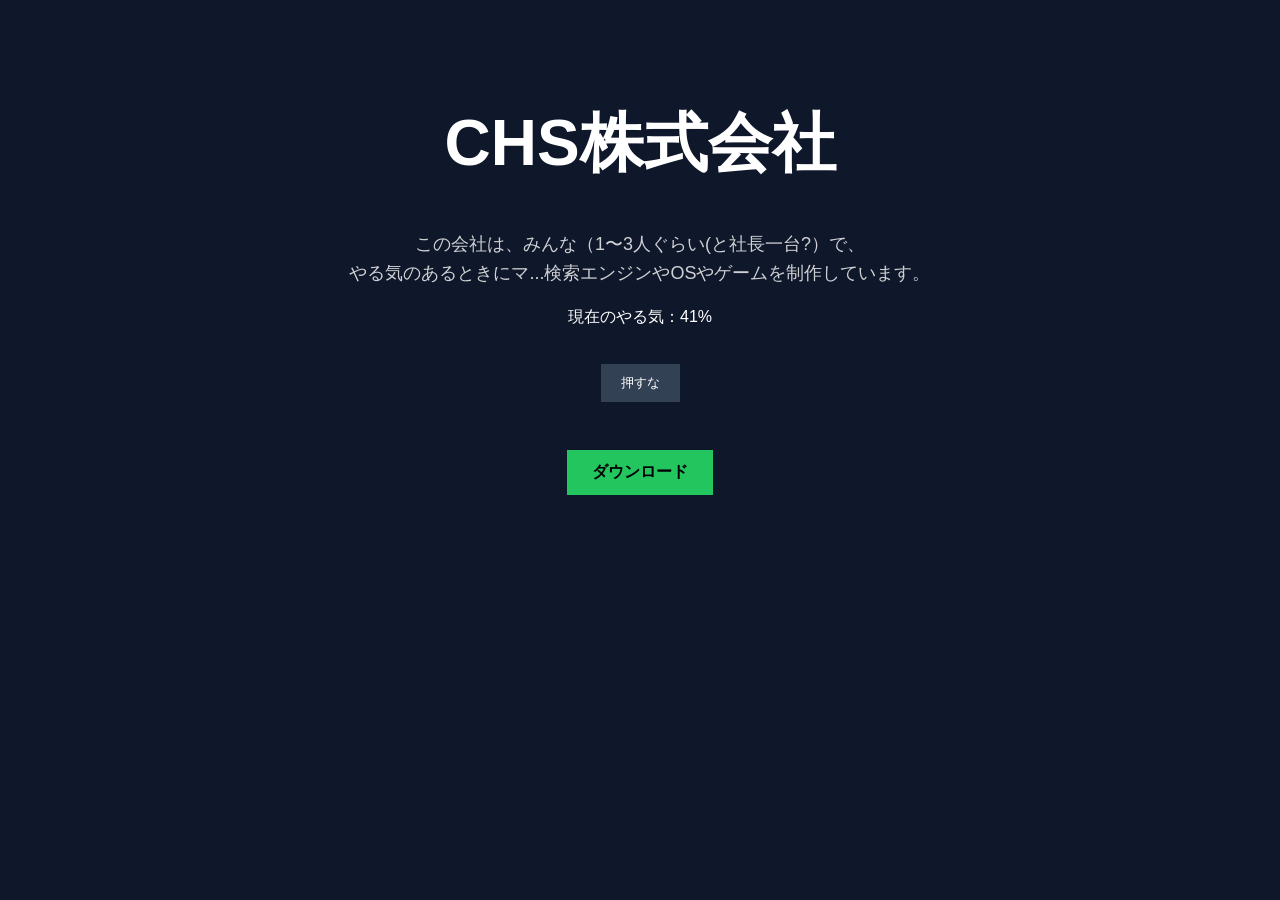
==== index.html @ a6ac12df "Add files via upload" ====
<!DOCTYPE html>
<html lang="ja">
<head>
  <meta charset="UTF-8">
  <title>CHS株式会社</title>
  <link rel="stylesheet" href="css/style.css">
</head>
<body>

  <h1>CHS株式会社</h1>

  <p class="description">
    この会社は、みんな（1〜3人ぐらい(と社長一台?）で、<br>
    やる気のあるときにマ...検索エンジンやOSやゲームを制作しています。
  </p>

  <! コードを勝手にみるな!!!! by ふくしゃちょお for took >
  <p id="motivation"></p>

  <button onclick="useless()">押すな</button>

  <br><br>

  <a class="download" href="pages/download.html">ダウンロード</a>

  <script src="js/main.js"></script>
</body>
</html>
---- css/style.css ----
body {
  margin: 0;
  font-family: sans-serif;
  background: #0f172a;
  color: white;
  text-align: center;
}

/* タイトル */
h1 {
  font-size: 64px;
  margin-top: 100px;
}

/* 説明文 */
.description {
  font-size: 18px;
  line-height: 1.6;
  opacity: 0.8;
  margin: 20px;
}

/* ボタン */
button {
  margin-top: 20px;
  padding: 10px 20px;
  border: none;
  background: #334155;
  color: white;
  cursor: pointer;
}

button:hover {
  background: #475569;
}

/* ダウンロード */
.download {
  display: inline-block;
  margin-top: 30px;
  padding: 12px 25px;
  background: #22c55e;
  color: black;
  text-decoration: none;
  font-weight: bold;
}

.download:hover {
  background: #16a34a;
}

/* スマホ対応（ちゃんとやるやつ） */
@media (max-width: 600px) {
  h1 {
    font-size: 40px;
  }

  .description {
    font-size: 14px;
  }
}

.list {
  width: 80%;
  margin: 40px auto;
}

.item {
  display: flex;
  justify-content: space-between;
  padding: 15px;
  border-bottom: 1px solid #334155;
}

.item span {
  width: 30%;
}

.item a {
  width: 30%;
  text-align: center;
  background: #3b82f6;
  color: white;
  text-decoration: none;
  padding: 5px;
}

.item a:hover {
  background: #2563eb;
}
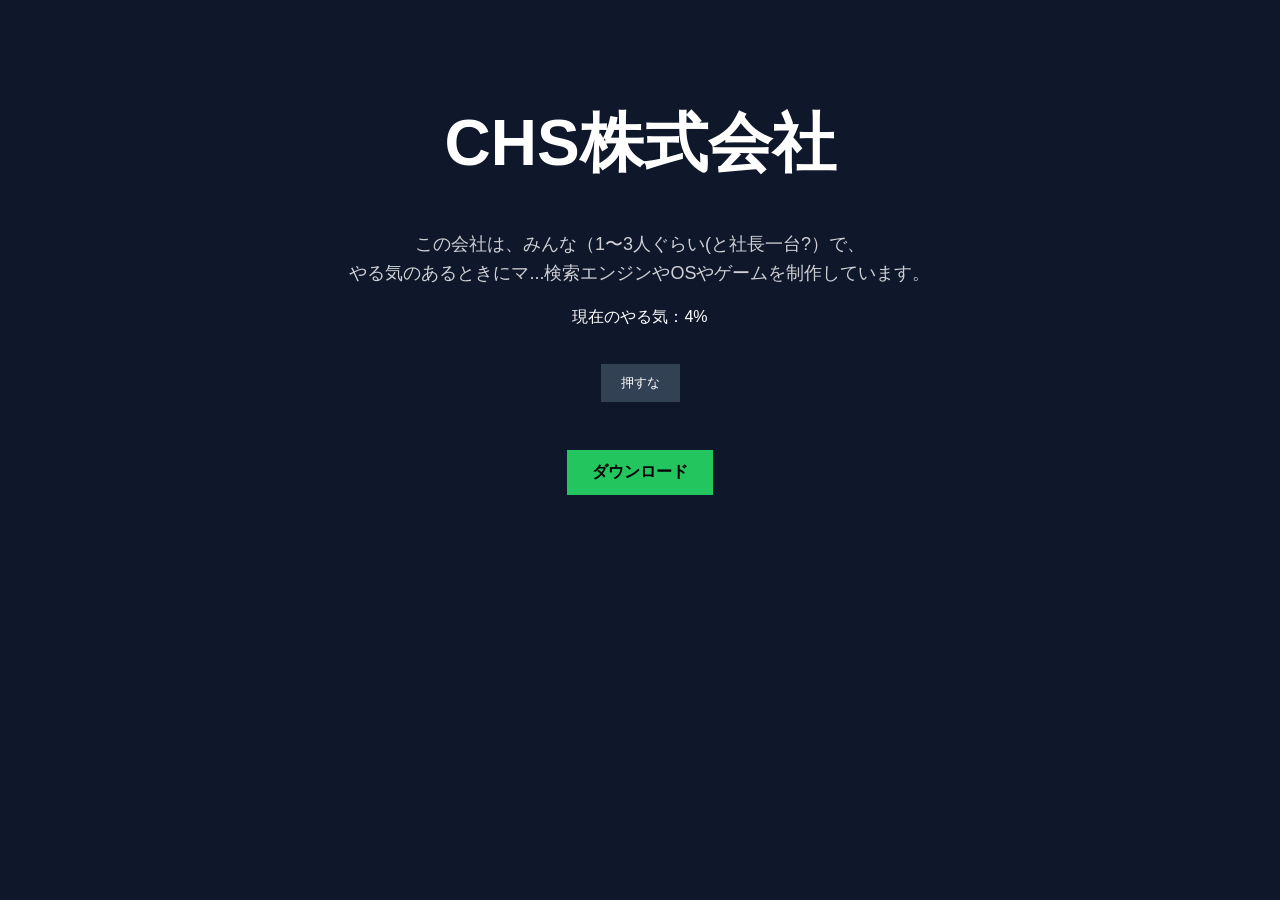
==== commit 99cf3eb4: "Update index.html" ====
--- a/index.html
+++ b/index.html
@@ -2,7 +2,7 @@
 <html lang="ja">
 <head>
   <meta charset="UTF-8">
-  <title>CHS株式会社</title>
+  <title>CHS㭑式会社</title>
   <link rel="stylesheet" href="css/style.css">
 </head>
 <body>
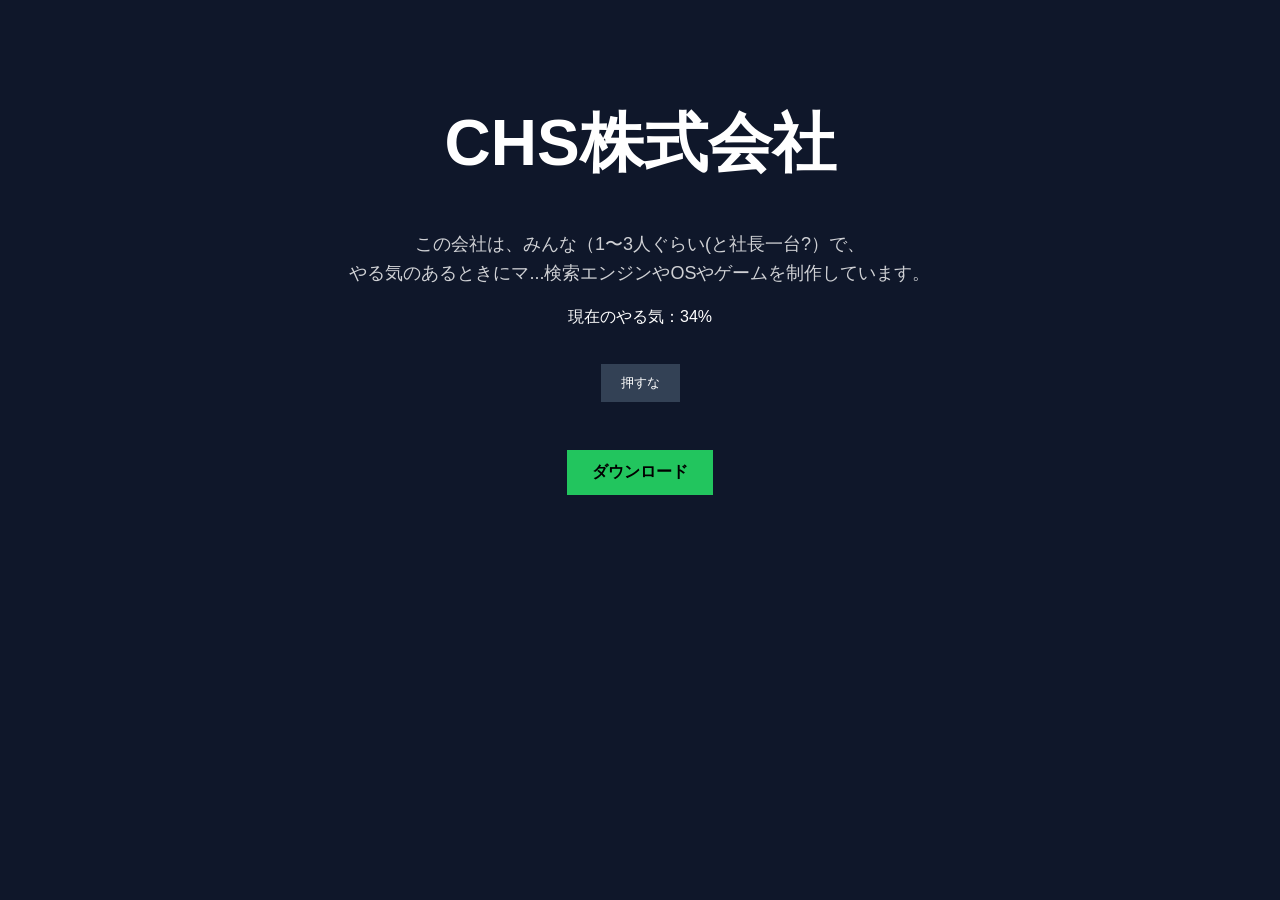
==== commit 6408f1a2: "Update index.html" ====
--- a/index.html
+++ b/index.html
@@ -2,7 +2,7 @@
 <html lang="ja">
 <head>
   <meta charset="UTF-8">
-  <title>CHS㭑式会社</title>
+  <title>CHS株式会社</title>
   <link rel="stylesheet" href="css/style.css">
 </head>
 <body>
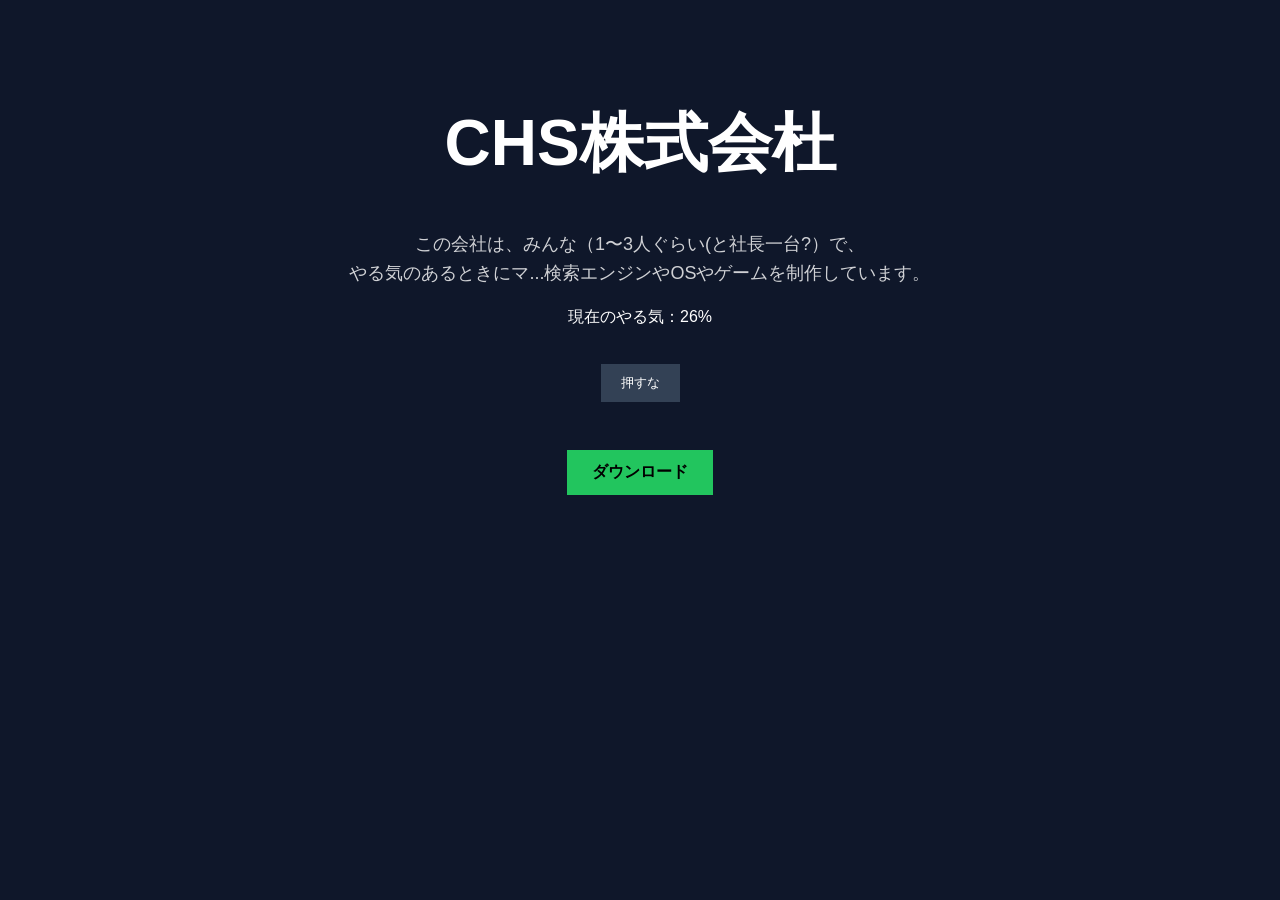
==== commit 6376c45d: "Update index.html" ====
--- a/index.html
+++ b/index.html
@@ -7,7 +7,7 @@
 </head>
 <body>
 
-  <h1>CHS株式会社</h1>
+  <h1>CHS株式会杜</h1>
 
   <p class="description">
     この会社は、みんな（1〜3人ぐらい(と社長一台?）で、<br>
